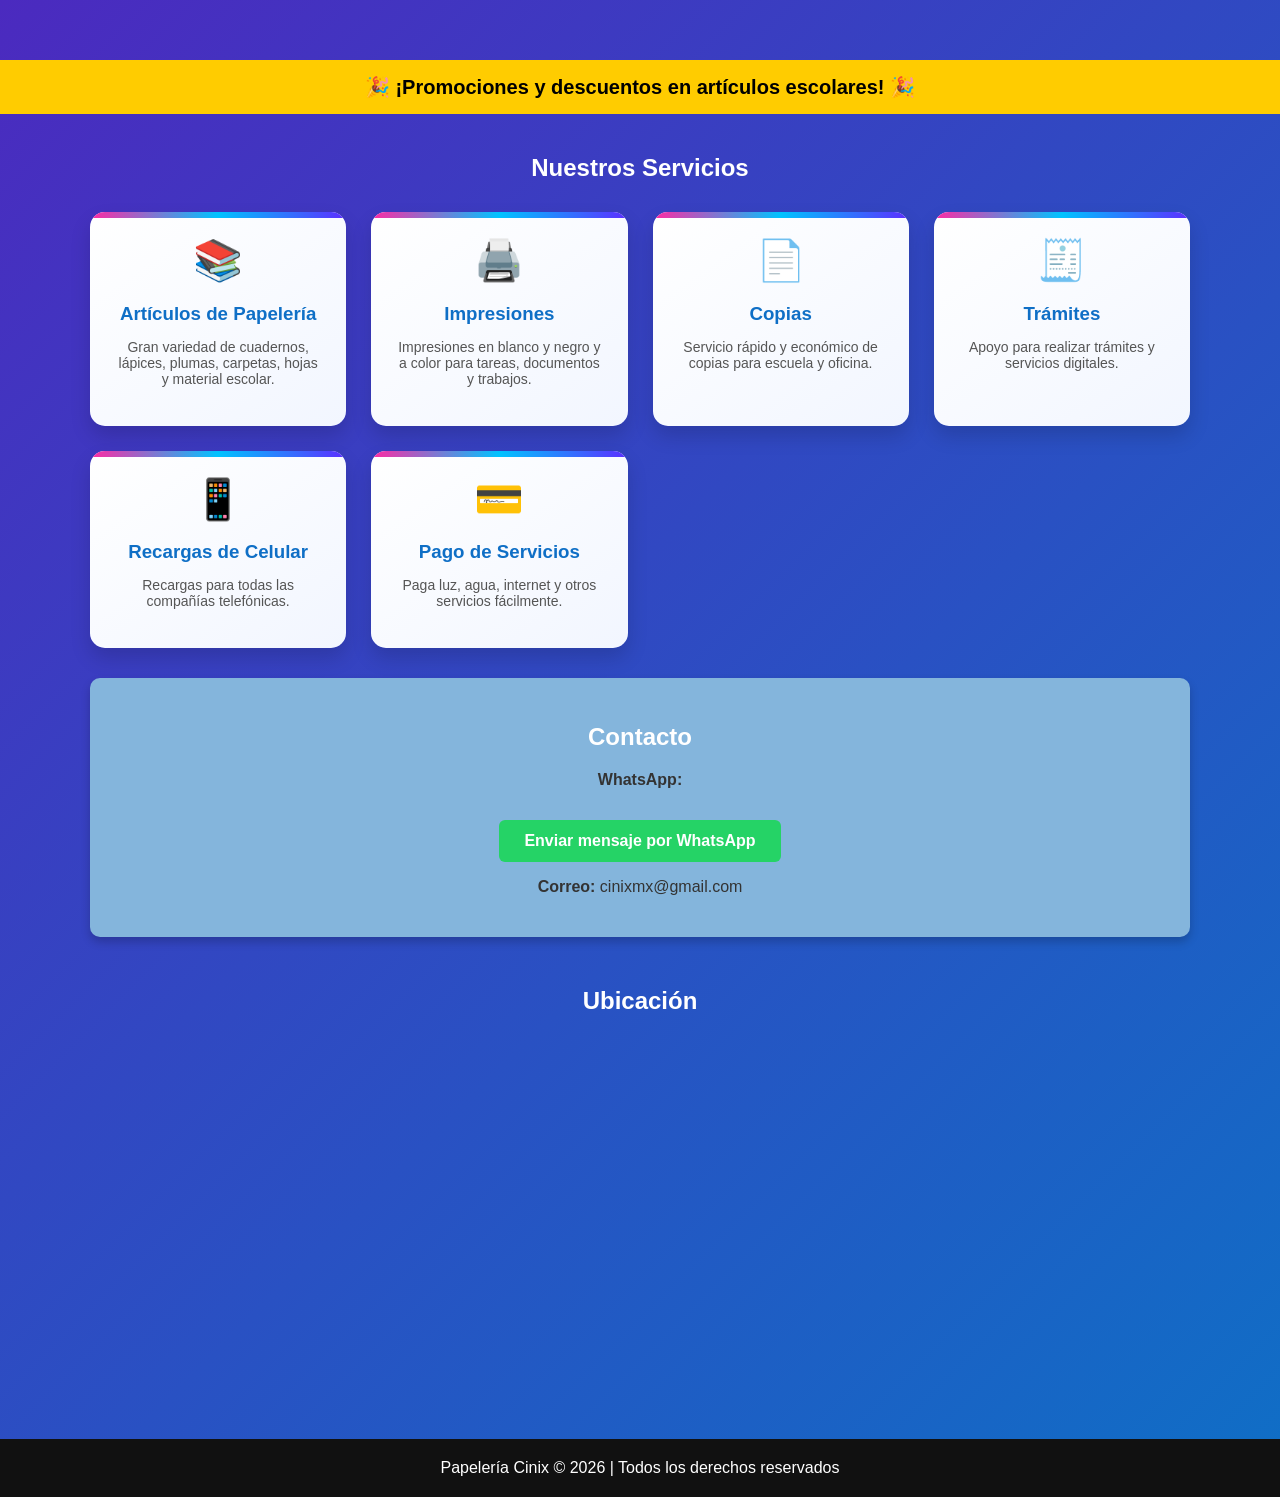
==== index.html @ 35467768 "Add files via upload" ====
<!DOCTYPE html>
<html lang="es">
<head>
<meta charset="UTF-8">
<meta name="viewport" content="width=device-width, initial-scale=1.0">
<title>Papelería Cinix</title>
<link rel="stylesheet" href="styles.css">

</head>

<body>

<header>

</header>

<div class="banner">
🎉 ¡Promociones y descuentos en artículos escolares! 🎉
</div>

<div class="container">

<h2>Nuestros Servicios</h2>

<div class="services">

<div class="service">
<div class="service-icon">📚</div>
<h3>Artículos de Papelería</h3>
<p>Gran variedad de cuadernos, lápices, plumas, carpetas, hojas y material escolar.</p>
</div>

<div class="service">
<div class="service-icon">🖨️</div>
<h3>Impresiones</h3>
<p>Impresiones en blanco y negro y a color para tareas, documentos y trabajos.</p>
</div>

<div class="service">
<div class="service-icon">📄</div>
<h3>Copias</h3>
<p>Servicio rápido y económico de copias para escuela y oficina.</p>
</div>

<div class="service">
<div class="service-icon">🧾</div>
<h3>Trámites</h3>
<p>Apoyo para realizar trámites y servicios digitales.</p>
</div>

<div class="service">
<div class="service-icon">📱</div>
<h3>Recargas de Celular</h3>
<p>Recargas para todas las compañías telefónicas.</p>
</div>

<div class="service">
<div class="service-icon">💳</div>
<h3>Pago de Servicios</h3>
<p>Paga luz, agua, internet y otros servicios fácilmente.</p>
</div>

</div>

<div class="contact">

<h2>Contacto</h2>

<p><strong>WhatsApp:</strong></p>

<a class="whatsapp" href="https://wa.me/525561988836" target="_blank">
Enviar mensaje por WhatsApp
</a>

<p><strong>Correo:</strong> cinixmx@gmail.com</p>

</div>

<div class="map">

<h2 style="color:white;">Ubicación</h2>

<iframe 
src="https://www.google.com/maps/embed?pb=!1m14!1m12!1m3!1d234.6682216988216!2d-99.22120087572803!3d19.768255525579626!2m3!1f0!2f0!3f0!3m2!1i1024!2i768!4f13.1!5e0!3m2!1ses!2smx!4v1773271606581!5m2!1ses!2smx"
width="100%" 
height="350"
style="border:0;"
allowfullscreen=""
loading="lazy">
</iframe>

</div>

</div>

<footer>
Papelería Cinix © 2026 | Todos los derechos reservados
</footer>

</body>
</html>
---- styles.css ----
body{
font-family: Arial, sans-serif;
margin:0;
background:linear-gradient(135deg,#4b2abf,#0f6fc6);
color:#333;
}

header{
text-align:center;
padding:30px;
}

header img{
width:280px;
}

.banner{
background:#ffcc00;
color:#000;
text-align:center;
padding:15px;
font-size:20px;
font-weight:bold;
}

.container{
width:90%;
max-width:1100px;
margin:auto;
padding:20px;
}

h2{
color:white;
text-align:center;
}

.services{
display:grid;
grid-template-columns:repeat(auto-fit,minmax(200px,1fr));
gap:20px;
margin-top:20px;
}

.service{
background:white;
padding:20px;
border-radius:10px;
text-align:center;
box-shadow:0 5px 10px rgba(0,0,0,0.2);
}

.service h3{
color:#0f6fc6;
}

.contact{
background: #84b5dc;
padding:25px;
margin-top:30px;
border-radius:10px;
text-align:center;
box-shadow:0 5px 10px rgba(0,0,0,0.2);
}

.whatsapp{
display:inline-block;
margin-top:15px;
background:#25D366;
color:white;
padding:12px 25px;
border-radius:6px;
text-decoration:none;
font-weight:bold;
}

.whatsapp:hover{
background:#1ebe5d;
}

.map{
margin-top:30px;
border-radius:10px;
overflow:hidden;
}

footer{
text-align:center;
padding:20px;
margin-top:30px;
background:#111;
color:white;
}


.services{
display:grid;
grid-template-columns:repeat(auto-fit,minmax(220px,1fr));
gap:25px;
margin-top:30px;
}

.service{
background:linear-gradient(145deg,#ffffff,#f2f6ff);
padding:25px;
border-radius:15px;
text-align:center;
box-shadow:0 10px 20px rgba(0,0,0,0.15);
transition:all 0.3s ease;
position:relative;
overflow:hidden;
}

.service::before{
content:"";
position:absolute;
top:0;
left:0;
width:100%;
height:6px;
background:linear-gradient(90deg,#ff2aa3,#00c3ff,#5c2eff);
}

.service:hover{
transform:translateY(-8px) scale(1.03);
box-shadow:0 15px 30px rgba(0,0,0,0.25);
}

.service-icon{
font-size:40px;
margin-bottom:10px;
}

.service h3{
color:#0f6fc6;
margin-bottom:10px;
}

.service p{
font-size:14px;
color:#555;
}
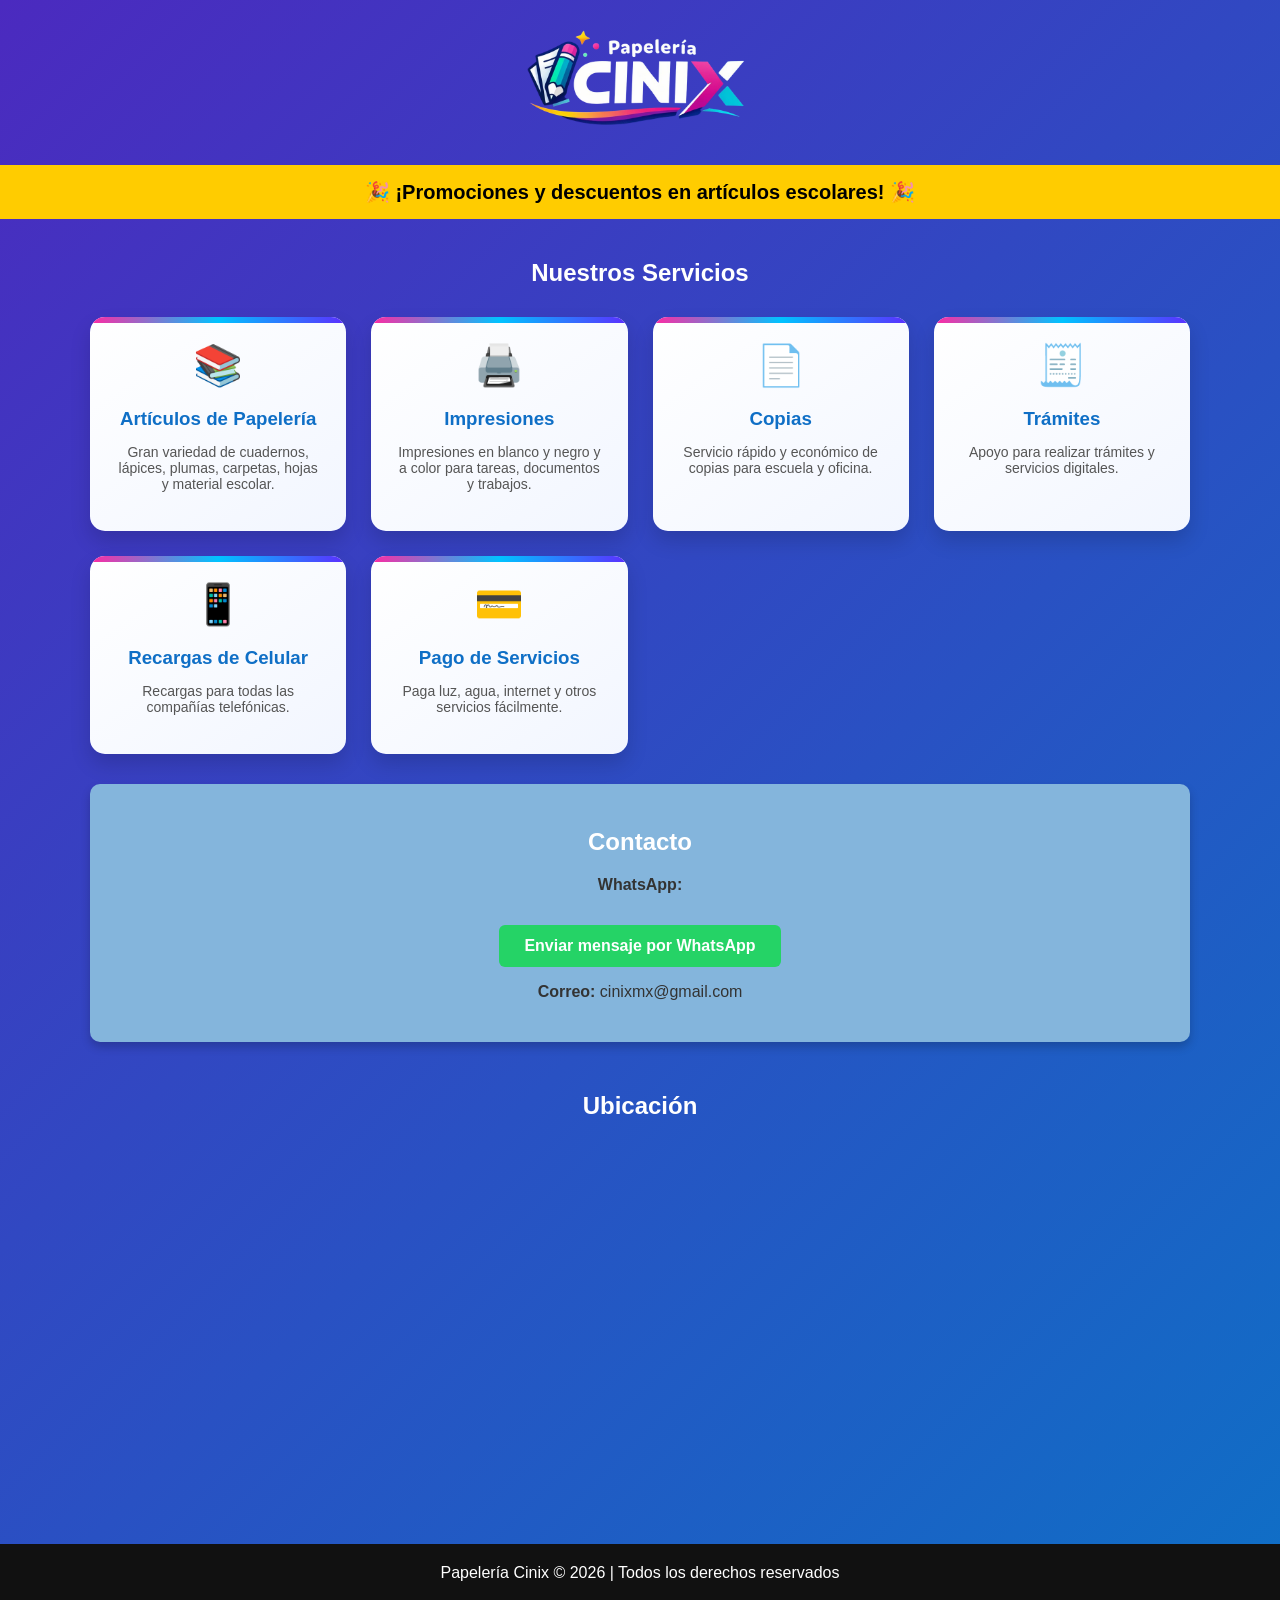
==== commit 06c78537: "Update index.html" ====
--- a/index.html
+++ b/index.html
@@ -11,7 +11,7 @@
 <body>
 
 <header>
-
+    <img src="headerlogo.png" alt="Papelería Cinix">
 </header>
 
 <div class="banner">
@@ -98,4 +98,4 @@
 </footer>
 
 </body>
-</html>+</html>
